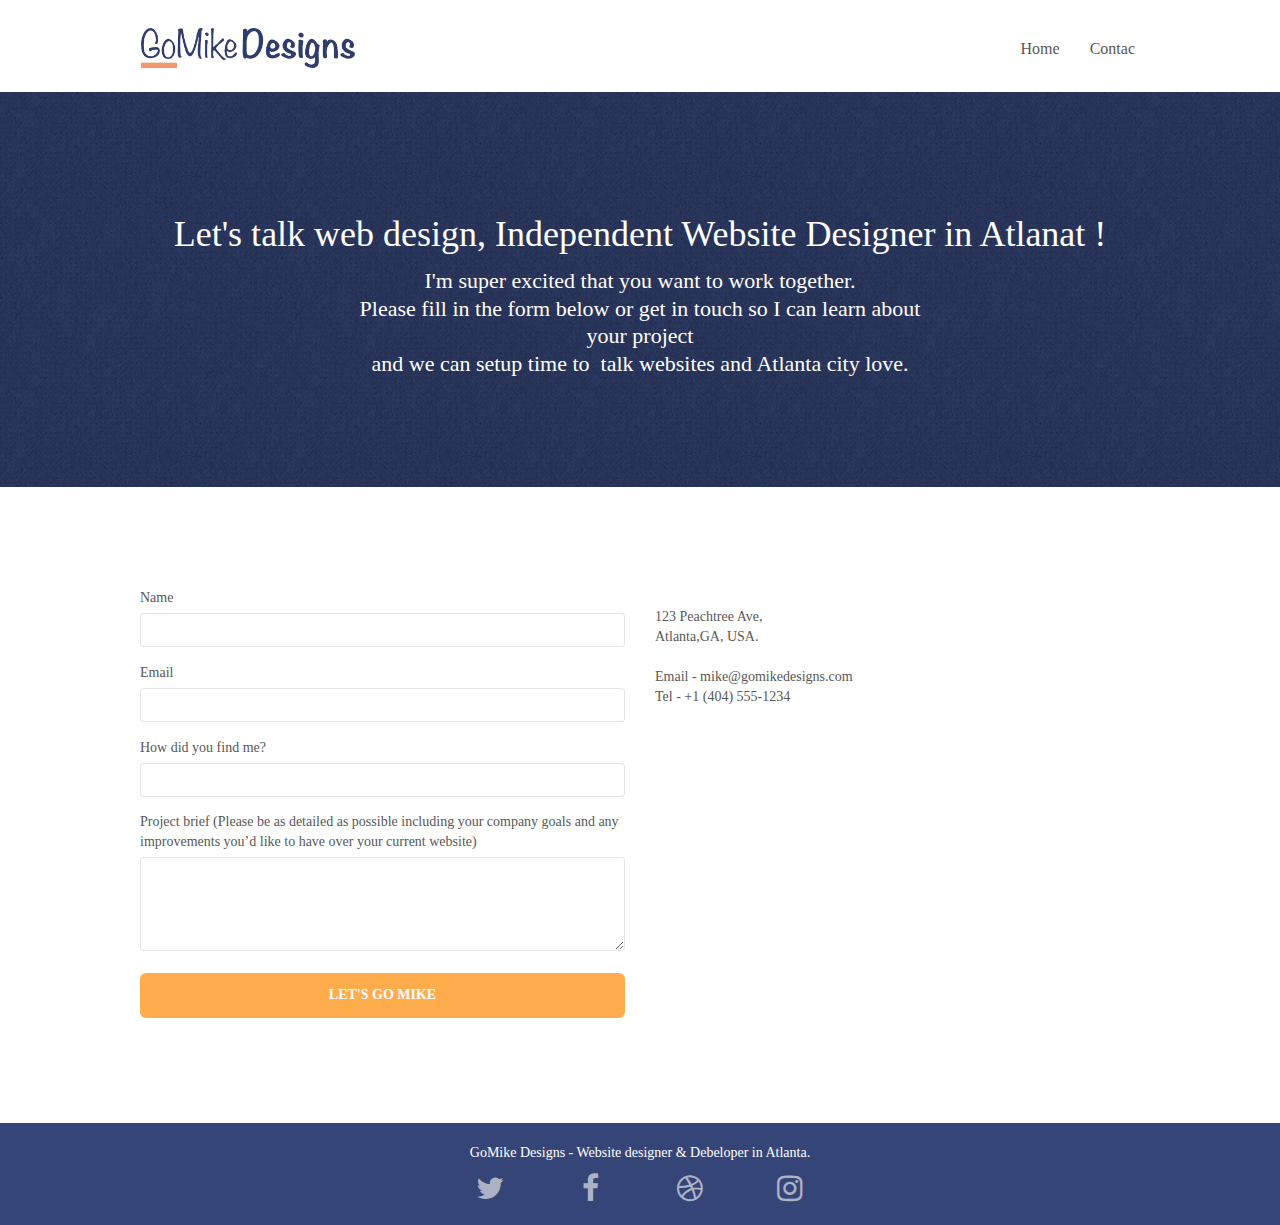
==== contact_webdeveloper_atlanta.html @ 02ac7063 "save to github" ====
<!doctype html>
<html lang="en">

<head>
	<meta charset="utf-8">
	<meta name="keywords" content="atlanta web design , web page design atlanta ,website developers atlanta , atlanta ecommerce web design , atlanta georgia web design services
best webdesigners in atlanta ,website design atlanta , atlanta website design ,
wordpress designers near me,">
	<meta name="description" content="Freelance Atlanta web designer  located 
 in Peachtree Ave. Atlanta, GA.We have helped to  generate leads for local buseinesses in Atlanata.

">
	<meta name="viewport" content="width=device-width, initial-scale=1.0, viewport-fit=cover">
	<link rel="shortcut icon" type="image/png" href="favicon.jpg">

	<link rel="stylesheet" type="text/css" href="./css/bootstrap.min.css">
	<link rel="stylesheet" type="text/css" href="style.css">
	<link rel="stylesheet" type="text/css" href="./css/font-awesome.min.css">
	<link rel="stylesheet" type="text/css" href="./css/et-line.min.css">


	<script defer src="./js/jquery-2.1.0.min.js"></script>
	<script defer src="./js/bootstrap.min.js"></script>
	<script defer src="./js/blocs.min.js"></script>
	<script defer src="./js/jqBootstrapValidation.js"></script>
	<script defer src="./js/formHandler.js"></script>
	<title>Contact GoMikeDesigns - Website Designer and Developer in Atlanta</title>


	<!-- Analytics -->
	<!-- here need to add google anaylytics codes -->

	<!-- Analytics END -->

</head>

<body>
	<!-- Main container -->
	<div class="page-container">

		<!-- bloc-0 -->
		<div class="bloc bgc-white l-bloc " id="bloc-0">
			<div class="container bloc-sm">
				<nav class="navbar row">
					<div class="navbar-header">
						<a class="navbar-brand" href="web_developer_atlanta.html"><img
								src="img\New folder\atlanta-web-design-GoMikeDesign.png" alt="atlanta web design logo"
								height="40" /></a>
						<button id="nav-toggle" type="button" class="ui-navbar-toggle navbar-toggle"
							data-toggle="collapse" data-target=".navbar-1">
							<span class="sr-only">Toggle navigation</span><span class="icon-bar"></span><span
								class="icon-bar"></span><span class="icon-bar"></span>
						</button>
					</div>
					<div class="collapse navbar-collapse navbar-1 special-dropdown-nav">
						<ul class="site-navigation nav navbar-nav">
							<li>
								<a href="web_developer_atlanta.html">Home</a>
							</li>
							<li>
							</li>
							<li>
								<a href="contact_webdeveloper_atlanta.html">Contac</a>
							</li>
						</ul>
					</div>
				</nav>
			</div>
		</div>
		<!-- bloc-0 END -->

		<!-- bloc-6 -->
		<div class="bloc bg-dots-bg bg-repeat bgc-dark-slate-blue d-bloc bloc-bg-texture texture-paper" id="bloc-6">
			<div class="container bloc-lg">
				<div class="row">
					<div class="col-sm-12">
						<h1 class="text-center hero-bloc-text tc-white">
							Let's talk web design, Independent Website Designer in Atlanat !
						</h1>
						<h2 class="text-center mg-lg tc-white tight-width-whitespace">
							I'm super excited that you want to work together.<br>Please fill in the form below or
							get in touch so I can learn about your project <br>and we can setup time to &nbsp;talk
							websites and Atlanta city love.
						</h2>
					</div>
				</div>
			</div>
		</div>
		<!-- bloc-6 END -->

		<!-- bloc-7 -->
		<div class="bloc bgc-white l-bloc" id="bloc-7">
			<div class="container bloc-lg">
				<div class="row">
					<div class="col-sm-6">
						<form id="form_1" novalidate success-msg="Your message has been sent."
							fail-msg="Sorry it seems that our mail server is not responding, Sorry for the inconvenience!">
							<div class="form-group">
								<label>
									Name
								</label>
								<input id="name" class="form-control" required />
							</div>
							<div class="form-group">
								<label>
									Email
								</label>
								<input id="email" class="form-control" type="email" required />
							</div>
							<div class="form-group">
								<label>
									How did you find me?
								</label>
								<input class="form-control" type="email" required id="input_504" />
							</div>
							<div class="form-group">
								<label>
									Project brief (Please be as detailed as possible including your company goals and
									any improvements you&rsquo;d like to have over your current website)<br>
								</label><textarea id="message" class="form-control" rows="4" cols="50"
									required></textarea>
							</div>
							<button class="bloc-button btn btn-lg btn-block cta-hero btn-atomic-tangerine"
								type="submit">
								Let's go Mike
							</button>
						</form>
					</div>
					<div class="col-sm-6">
						<p><br>123 Peachtree Ave, <br>
							Atlanta,GA, USA. <br><br>

							Email - mike@gomikedesigns.com<br>Tel - +1 (404) 555-1234<br>

						</p>
					</div>
				</div>
			</div>
		</div>
		<!-- bloc-7 END -->

		<!-- ScrollToTop Button -->
		<a class="bloc-button btn btn-d scrollToTop" onclick="scrollToTarget('1')"><span
				class="fa fa-chevron-up"></span></a>
		<!-- ScrollToTop Button END-->


		<!-- Footer - bloc-8 -->
		<div class="bloc bgc-dark-slate-blue d-bloc" id="bloc-8">
			<div class="container bloc-sm">
				<div class="row">
					<div class="col-sm-12">
						<p class="text-center white">
							GoMike Designs - Website designer & Debeloper in Atlanta.<br>
						</p>
						<div class="row row-no-gutters social">
							<div class="col-sm-3">
								<div class="text-center">
									<a class="social" href="https://twitter.com/explore"><span
											class="fa fa-twitter icon-md"></span></a>
								</div>
							</div>
							<div class="col-sm-3">
								<div class="text-center">
									<a class="social" href="https://www.facebook.com/"><span
											class="fa fa-facebook icon-md"></span></a>
								</div>
							</div>
							<div class="col-sm-3">
								<div class="text-center">
									<a class="social" href="https://dribbble.com/"><span
											class="fa fa-dribbble icon-md"></span></a>
								</div>
							</div>
							<div class="col-sm-3">
								<div class="text-center">
									<a class="social" href="https://www.instagram.com/"><span
											class="fa fa-instagram icon-md"></span></a>
								</div>
							</div>
						</div>
					</div>
				</div>
			</div>
		</div>
		<!-- Footer - bloc-8 END -->

	</div>
	<!-- Main container END -->


</body>

</html>
---- style.css ----
body {
    margin: 0;
    padding: 0;
    background: #FFF;
    overflow-x: hidden;
    -webkit-font-smoothing: antialiased;
    -moz-osx-font-smoothing: grayscale;
}

a,
button {
    transition: all .3s ease-in-out;
    outline: none !important;
}

a:hover {
    text-decoration: none;
    cursor: pointer;
}

#page-loading-blocs-notifaction {
    position: fixed;
    top: 0;
    bottom: 0;
    width: 100%;
    z-index: 100000;
    background: #FFFFFF url("img/pageload-spinner.gif") no-repeat center center;
}

.bloc {
    width: 100%;
    clear: both;
    background: 50% 50% no-repeat;
    padding: 0 50px;
    -webkit-background-size: cover;
    -moz-background-size: cover;
    -o-background-size: cover;
    background-size: cover;
    position: relative;
}

.bloc .container {
    padding-left: 0;
    padding-right: 0;
}

.bloc-lg {
    padding: 100px 50px;
}

.bloc-md {
    padding: 50px;
}

.bloc-sm {
    padding: 20px 50px;
}

.bg-center,
.bg-l-edge,
.bg-r-edge,
.bg-t-edge,
.bg-b-edge,
.bg-tl-edge,
.bg-bl-edge,
.bg-tr-edge,
.bg-br-edge,
.bg-repeat {
    -webkit-background-size: auto !important;
    -moz-background-size: auto !important;
    -o-background-size: auto !important;
    background-size: auto !important;
}

.bg-repeat {
    background: repeat;
}

.bg-t-edge {
    background: top no-repeat;
}

.bloc-bg-texture::before {
    content: "";
    background-size: 2px 2px;
    position: absolute;
    top: 0;
    bottom: 0;
    left: 0;
    right: 0;
}

.texture-paper::before {
    background: url("img/New folder/texture-paper.png");
    background-size: 280px 280px;
}

.b-parallax {
    background-attachment: fixed;
}

.d-bloc {
    color: rgba(255, 255, 255, .7);
}

.d-bloc button:hover {
    color: rgba(255, 255, 255, .9);
}

.d-bloc .icon-round,
.d-bloc .icon-square,
.d-bloc .icon-rounded,
.d-bloc .icon-semi-rounded-a,
.d-bloc .icon-semi-rounded-b {
    border-color: rgba(255, 255, 255, .9);
}

.d-bloc .divider-h span {
    border-color: rgba(255, 255, 255, .2);
}

.d-bloc .a-btn,
.d-bloc .navbar a,
.d-bloc .navbar-brand,
.d-bloc a .icon-sm,
.d-bloc a .icon-md,
.d-bloc a .icon-lg,
.d-bloc a .icon-xl,
.d-bloc h1 a,
.d-bloc h2 a,
.d-bloc h3 a,
.d-bloc h4 a,
.d-bloc h5 a,
.d-bloc h6 a,
.d-bloc p a {
    color: rgba(255, 255, 255, .6);
}

.d-bloc .a-btn:hover,
.d-bloc .navbar a:hover,
.d-bloc .navbar-brand:hover,
.d-bloc a:hover .icon-sm,
.d-bloc a:hover .icon-md,
.d-bloc a:hover .icon-lg,
.d-bloc a:hover .icon-xl,
.d-bloc h1 a:hover,
.d-bloc h2 a:hover,
.d-bloc h3 a:hover,
.d-bloc h4 a:hover,
.d-bloc h5 a:hover,
.d-bloc h6 a:hover,
.d-bloc p a:hover {
    color: rgba(255, 255, 255, 1);
}

.d-bloc .navbar-toggle .icon-bar {
    background: rgba(255, 255, 255, 1);
}

.d-bloc .btn-wire,
.d-bloc .btn-wire:hover {
    color: rgba(255, 255, 255, 1);
    border-color: rgba(255, 255, 255, 1);
}

.d-bloc .panel {
    color: rgba(0, 0, 0, .5);
}

.d-bloc .panel button:hover {
    color: rgba(0, 0, 0, .7);
}

.d-bloc .panel icon {
    border-color: rgba(0, 0, 0, .7);
}

.d-bloc .panel .divider-h span {
    border-color: rgba(0, 0, 0, .1);
}

.d-bloc .panel .a-btn {
    color: rgba(0, 0, 0, .6);
}

.d-bloc .panel .a-btn:hover {
    color: rgba(0, 0, 0, 1);
}

.d-bloc .panel .btn-wire,
.d-bloc .panel .btn-wire:hover {
    color: rgba(0, 0, 0, .7);
    border-color: rgba(0, 0, 0, .3);
}

.d-bloc .panel,
.l-bloc {
    color: rgba(0, 0, 0, .5);
}

.d-bloc .panel button:hover,
.l-bloc button:hover {
    color: rgba(0, 0, 0, .7);
}

.l-bloc .icon-round,
.l-bloc .icon-square,
.l-bloc .icon-rounded,
.l-bloc .icon-semi-rounded-a,
.l-bloc .icon-semi-rounded-b {
    border-color: rgba(0, 0, 0, .7);
}

.d-bloc .panel .divider-h span,
.l-bloc .divider-h span {
    border-color: rgba(0, 0, 0, .1);
}

.d-bloc .panel .a-btn,
.l-bloc .a-btn,
.l-bloc .navbar a,
.l-bloc .navbar-brand,
.l-bloc a .icon-sm,
.l-bloc a .icon-md,
.l-bloc a .icon-lg,
.l-bloc a .icon-xl,
.l-bloc h1 a,
.l-bloc h2 a,
.l-bloc h3 a,
.l-bloc h4 a,
.l-bloc h5 a,
.l-bloc h6 a,
.l-bloc p a {
    color: rgba(0, 0, 0, .6);
}

.d-bloc .panel .a-btn:hover,
.l-bloc .a-btn:hover,
.l-bloc .navbar a:hover,
.l-bloc .navbar-brand:hover,
.l-bloc a:hover .icon-sm,
.l-bloc a:hover .icon-md,
.l-bloc a:hover .icon-lg,
.l-bloc a:hover .icon-xl,
.l-bloc h1 a:hover,
.l-bloc h2 a:hover,
.l-bloc h3 a:hover,
.l-bloc h4 a:hover,
.l-bloc h5 a:hover,
.l-bloc h6 a:hover,
.l-bloc p a:hover {
    color: rgba(0, 0, 0, 1);
}

.l-bloc .navbar-toggle .icon-bar {
    color: rgba(0, 0, 0, .6);
}

.d-bloc .panel .btn-wire,
.d-bloc .panel .btn-wire:hover,
.l-bloc .btn-wire,
.l-bloc .btn-wire:hover {
    color: rgba(0, 0, 0, .7);
    border-color: rgba(0, 0, 0, .3);
}

.voffset {
    margin-top: 30px;
}

.voffset-lg {
    margin-top: 80px;
}

.row-no-gutters {
    margin-right: 0;
    margin-left: 0;
}

.row.row-no-gutters>[class^="col-"],
.row.row-no-gutters>[class*=" col-"] {
    padding-right: 0;
    padding-left: 0;
}

#bloc-2-services p {
    font-size: 14px;
}

.navbar {
    margin-bottom: 0;
    z-index: 1;
}

.navbar-brand {
    height: auto;
    padding: 3px 15px;
    font-size: 25px;
    font-weight: normal;
    font-weight: 600;
    line-height: 44px;
}

.navbar-brand img {
    max-height: 200px;
    margin: 0 5px 0 0;
    display: inline;
}

.navbar-brand img[src$=svg] {
    min-width: 100px;
}

.nav-center .navbar-brand img {
    margin: 0;
}

.navbar .nav {
    padding-top: 2px;
    margin-right: -16px;
    float: right;
    z-index: 1;
}

.nav>li {
    float: left;
    margin-top: 4px;
    font-size: 16px;
}

.navbar-nav .open .dropdown-menu>li>a {
    text-align: inherit;
}

.nav>li a:hover,
.nav>li a:focus {
    background: transparent;
}

.navbar-toggle {
    margin: 10px 10px 0 0;
    border: 0px;
}

.navbar-toggle:hover {
    background: transparent !important;
}

.navbar-toggle .icon-bar {
    background-color: rgba(0, 0, 0, .5);
    width: 26px;
}

.nav-invert .navbar .nav {
    float: left;
}

.nav-invert .navbar-header,
.nav-invert .navbar-brand {
    float: right;
    position: relative;
    z-index: 2;
}

@media (min-width: 768px) {
    .site-navigation {
        position: absolute;
        top: 50%;
        right: 20px;
        transform: translate(0, -50%);
        -webkit-transform: translateY(-50%);
    }

    .nav>li .dropdown-menu a,
    .nav>li .dropdown-menu a:hover {
        color: #484848;
    }

    .nav-invert .site-navigation {
        left: 0;
        right: 0;
    }

    .nav-center {
        text-align: center;
    }

    .nav-center .navbar-header {
        width: 100%;
    }

    .nav-center .navbar-header,
    .nav-center .navbar-brand,
    .nav-center .nav>li {
        float: none;
        display: inline-block;
    }

    .nav-center .site-navigation {
        position: relative;
        width: 100%;
        right: 0;
        margin-right: 0px;
        margin-top: 20px;
    }

    .nav-center.mini-nav .navbar-toggle {
        float: none;
        margin: 10px auto 0;
    }
}

.nav>li>.dropdown a {
    background: none !important;
    display: block;
    padding: 14px 15px;
}

nav .caret {
    margin: 0 5px;
}

.dropdown-menu .dropdown-menu {
    top: -8px;
    left: 100%;
}

.dropdown-menu .dropmenu-flow-right {
    top: 100%;
    left: 0;
    margin-left: -1px;
    border-top-left-radius: 0;
    border-top-right-radius: 0;
}

.dropdown-menu .dropdown span {
    border: 4px solid black;
    border-top-color: transparent;
    border-right-color: transparent;
    border-bottom-color: transparent;
    margin: 6px -5px 0 0 !important;
    float: right;
}

.mg-md {
    margin-top: 10px;
    margin-bottom: 20px;
}

.mg-lg {
    margin-top: 10px;
    margin-bottom: 40px;
}

.btn {
    margin: 0 5px 5px 0;
}

.btn.pull-right {
    margin: 0 0 5px 5px;
}

.btn-d,
.btn-d:hover,
.btn-d:focus {
    color: #FFF;
    background: rgba(0, 0, 0, .3);
}

button {
    outline: none !important;
}

.btn-rd {
    border-radius: 40px;
}

.btn-clean {
    border: 1px solid rgba(0, 0, 0, .08);
    border-bottom-color: rgba(0, 0, 0, .1);
    text-shadow: 0 1px 0 rgba(0, 0, 1, .1);
    box-shadow: 0 1px 3px rgba(0, 0, 1, .25), inset 0 1px 0 0 rgba(255, 255, 255, .15);
}

.icon-md {
    font-size: 30px !important;
}

.icon-lg {
    font-size: 60px !important;
}

.sm-shadow {
    text-shadow: 0 1px 2px rgba(0, 0, 0, .3);
}

.panel-sq,
.panel-sq .panel-heading,
.panel-sq .panel-footer {
    border-radius: 0;
}

.panel-rd {
    border-radius: 30px;
}

.panel-rd .panel-heading {
    border-radius: 29px 29px 0 0;
}

.panel-rd .panel-footer {
    border-radius: 0 0 29px 29px;
}

.form-control {
    border-color: rgba(0, 0, 0, .1);
    box-shadow: none;
}

.scrollToTop {
    width: 40px;
    height: 40px;
    position: fixed;
    bottom: 20px;
    right: 20px;
    opacity: 0;
    z-index: 500;
    transition: all .3s ease-in-out;
}

.scrollToTop span {
    margin-top: 6px;
}

.showScrollTop {
    font-size: 14px;
    opacity: 1;
}

a[data-lightbox] {
    position: relative;
    display: block;
    text-align: center;
}

a[data-lightbox]:hover::before {
    content: "+";
    font-family: "HelveticaNeue-Light", "Helvetica Neue Light", "Helvetica Neue", Helvetica, Arial;
    font-size: 32px;
    width: 50px;
    height: 50px;
    margin-left: -25px;
    border-radius: 50%;
    background: rgba(0, 0, 0, .6);
    color: #FFF;
    font-weight: 100;
    z-index: 1;
    position: absolute;
    top: 50%;
    transform: translateY(-50%);
    -webkit-transform: translateY(-50%);
}

a[data-lightbox]:hover img {
    opacity: 0.6;
    -webkit-animation-fill-mode: none;
    animation-fill-mode: none;
}

#lightbox-modal {
    display: flex;
    align-items: center;
}

#lightbox-modal .modal-dialog {
    width: 90%;
    max-width: 900px;
    margin: 0 auto 0;
}

#lightbox-modal .modal-dialog img {
    max-height: 90vh;
    margin: 0 auto;
}

.lightbox-caption {
    padding: 20px;
    color: #FFF;
    background: rgba(0, 0, 0, .5);
    position: absolute;
    left: 15px;
    right: 15px;
    bottom: 5px;
}

.close-lightbox {
    color: #FFF;
    font-size: 30px;
    position: absolute;
    top: 20px;
    right: 20px;
    z-index: 20;
    background: rgba(0, 0, 0, .5);
    border: none;
    line-height: 30px;
    padding: 0 9px 5px;
    opacity: 0.3;
}

.close-lightbox:hover,
.next-lightbox:hover,
.prev-lightbox:hover {
    opacity: 1.0;
    color: #FFF;
}

.next-lightbox,
.prev-lightbox {
    font-size: 20px;
    color: rgba(255, 255, 255, .9);
    background: rgba(0, 0, 0, .5);
    transition: all .2s ease-in-out;
    position: absolute;
    top: 45%;
    z-index: 1;
    opacity: 0.4;
}

.next-lightbox {
    padding: 6px 8px 1px 13px;
    right: 25px;
}

.prev-lightbox {
    padding: 6px 13px 1px 10px;
    left: 25px;
}

.snapshot-lb .modal-body {
    padding-bottom: 45px;
}

.snapshot-lb .lightbox-caption {
    padding: 0;
    color: rgba(0, 0, 0, .5);
    background: none;
}

h1,
h2,
h3,
h4,
h5,
h6,
p,
label,
.btn,
a {
    font-family: " Roboto Slab", "prata";
    font-weight: 400;
    color: #575757 !important;
}

.container {
    max-width: 1000px;
}

.hero-bloc-text {
    font-size: 36px;
}

.hero-bloc-text-sub {
    font-size: 36px;
}

.statement-bloc-text {
    line-height: 26px;
    font-style: italic;
    font-size: 20px;
    text-align: center;
    font-weight: lighter;
    max-width: 520px;
    margin: auto auto auto auto;
}

p {
    font-size: 1.0em;
}

.tight-width-whitespace {
    max-width: 600px;
    margin: 10px auto;
}

.h1 {
    font-size: 36px;
    font-family: " Roboto Slab", "prata", "Open Sans";
}

.cta-hero {
    margin-top: 22px;
    color: #FFFFFF !important;
    text-transform: uppercase;
    padding: 12px 28px 12px 28px;
    font-size: 1.0em;
    font-weight: 700;
}

.social {
    max-width: 400px;
    margin: auto auto auto auto;
}

h2 {
    font-size: 22px;
    line-height: 1.4em;
}

h3 {
    font-size: 15px;
    /* text-transform: uppercase; */
    font-weight: 700;
    color: #333333 !important;
}

.med-width-whitespace {
    max-width: 800px;
    margin: auto auto auto auto;
    box-shadow: 0px 0px 0px #000000;
}

h1 {
    color: #333333 !important;
}

h4 {
    color: #333333 !important;
}

.icons {
    margin-bottom: 14px;
    margin-top: 24px;
}

.white {
    color: #FFFFFF !important;
}

.portfolio-thumb {
    margin-bottom: 24px;
}

.portfolio-row {
    margin-bottom: 44px;
    margin-top: 50px;
}

.avatar {
    box-shadow: 0px 4px 9px rgba(0, 0, 0, 0.3);
}

.black-background {
    background-color: rgba(35, 31, 32, 0.7);
    padding: 40px 40px 40px 40px;
}

.bold-link {
    font-weight: 900;
    text-decoration: underline !important;
}

.service-header {
    font-size: 15px;
    font-weight: 700;
    /* text-transform: uppercase; */
}

.bgc-white {
    background-color: #FFFFFF;
}

.bgc-dark-slate-blue {
    background-color: #364577;
}

.bgc-atomic-tangerine {
    background-color: #F3976C;
}

.tc-white {
    color: #FFFFFF !important;
    line-height: 1.25em;
    /* I add , visibilty*/
}

.btn-atomic-tangerine {
    background: rgb(255, 172, 77);
    color: #FFFFFF !important;
}

.btn-atomic-tangerine:hover {
    background: #FF794D !important;
    color: #FFFFFF !important;
}

.ltc-white {
    color: #FFFFFF !important;
}

.ltc-white:hover {
    color: #cccccc !important;
}

.ltc-atomic-tangerine {
    color: #F3976C !important;
}

.ltc-atomic-tangerine:hover {
    color: #c27956 !important;
}

.icon-dark-slate-blue {
    color: #364577 !important;
    border-color: #364577 !important;
}

.bg-dots-bg {
    background-image: url("img/dots-bg.png");
}

.bg-lines-h2-bg {
    background-image: url("img/lines-h2-bg.png");
}

.bg-atlanta-20made-20sign {
    background-image: url("img/New folder/atlanta webdesginer for local buseiness.jpg");
}

.bg-atlanta-20made-20sign-20orange {
    background-image: url("img/New folder/atlanta-based-web-designer.jpg");
}

@media (max-width: 1024px) {
    .bloc {
        padding-left: 20px;
        padding-right: 20px;
    }

    .bloc.full-width-bloc,
    .bloc-tile-2.full-width-bloc .container,
    .bloc-tile-3.full-width-bloc .container,
    .bloc-tile-4.full-width-bloc .container {
        padding-left: 0;
        padding-right: 0;
    }
}

@media (max-width: 992px) and (min-width: 768px) {
    .navbar .nav {
        max-width: 80%
    }

    .nav-center.navbar .nav {
        max-width: 100%
    }
}

@media only screen and (min-device-width: 768px) and (max-device-width: 1024px) and (orientation: landscape) {
    .b-parallax {
        background-attachment: scroll;
    }
}

@media only screen and (min-device-width: 1024px) and (max-device-width: 1366px) and (-webkit-min-device-pixel-ratio: 1.5) {
    .b-parallax {
        background-attachment: scroll;
    }
}

@media (max-width: 991px) {
    .container {
        width: 100%;
    }

    .b-parallax {
        background-attachment: scroll;
    }

    .page-container,
    #hero-bloc {
        overflow-x: hidden;
        position: relative;
    }

    .bloc {
        padding-left: constant(safe-area-inset-left);
        padding-right: constant(safe-area-inset-right);
    }

    .bloc-group,
    .bloc-group .bloc {
        display: block;
        width: 100%;
    }

    .bloc-fill-screen .fill-bloc-top-edge,
    .bloc-fill-screen .fill-bloc-bottom-edge {
        padding: 0 20px;
        padding-left: constant(safe-area-inset-left);
        padding-right: constant(safe-area-inset-right);
    }
}

@media (max-width: 767px) {
    .page-container {
        overflow-x: hidden;
        position: relative;
    }

    h1,
    h2,
    h3,
    h4,
    h5,
    h6,
    p,
    #disqus_thread {
        padding-left: 10px !important;
        padding-right: 10px !important;
    }

    .b-parallax {
        background-attachment: scroll;
    }

    .navbar .nav {
        padding-top: 0;
        border-top: 1px solid rgba(0, 0, 0, .2);
        float: none !important;
    }

    .navbar.row {
        margin-left: 0;
        margin-right: 0;
    }

    .site-navigation {
        position: inherit;
        transform: none;
        -webkit-transform: none;
        -ms-transform: none;
    }

    .nav>li {
        margin-top: 0;
        border-bottom: 1px solid rgba(0, 0, 0, .1);
        background: rgba(0, 0, 0, .05);
        text-align: left;
        padding-left: 15px;
        width: 100%;
    }

    .nav>li:hover {
        background: rgba(0, 0, 0, .08);
    }

    .dropdown .dropdown a .caret {
        float: none;
        margin: 5px 0 0 10px !important;
        border: 4px solid black;
        border-bottom-color: transparent;
        border-right-color: transparent;
        border-left-color: transparent;
    }

    #hero-bloc .navbar .nav {
        background: rgba(0, 0, 0, .8);
    }

    #hero-bloc .navbar .nav a {
        color: rgba(255, 255, 255, .6);
    }

    .hero {
        padding: 50px 0;
    }

    .hero-nav {
        left: -1px;
        right: -1px;
    }

    .navbar-collapse {
        padding: 0;
        overflow-x: hidden;
        -webkit-box-shadow: none;
        box-shadow: none;
    }

    .navbar-brand img {
        max-height: 40px;
        width: auto;
    }

    .nav-invert .navbar-header {
        float: none;
        width: 100%;
    }

    .nav-invert .navbar-toggle {
        float: left;
        margin-left: 10px;
    }

    .bloc {
        padding-left: 0;
        padding-right: 0;
    }

    .bloc-xxl,
    .bloc-xl,
    .bloc-lg {
        padding: 40px 0;
    }

    .bloc-sm,
    .bloc-md {
        padding-left: 0;
        padding-right: 0;
    }

    .bloc-tile-2 .container,
    .bloc-tile-3 .container,
    .bloc-tile-4 .container,
    .bloc-fill-screen .fill-bloc-top-edge,
    .bloc-fill-screen .fill-bloc-bottom-edge {
        padding-left: 0;
        padding-right: 0;
    }

    .a-block {
        padding: 0 10px;
    }

    .btn-dwn {
        display: none;
    }

    .voffset {
        margin-top: 5px;
    }

    .voffset-md {
        margin-top: 20px;
    }

    .voffset-lg {
        margin-top: 30px;
    }

    form {
        padding: 5px;
    }

    .close-lightbox {
        display: inline-block;
    }

    .blocsapp-device-iphone5 {
        background-size: 216px 425px;
        padding-top: 60px;
        width: 216px;
        height: 425px;
    }

    .blocsapp-device-iphone5 img {
        width: 180px;
        height: 320px;
    }
}

@media (max-width: 400px) {
    .bloc {
        padding-left: 0;
        padding-right: 0;
    }
}

@media (max-width: 767px) {
    .bloc-mob-center-text {
        text-align: center;
    }
}
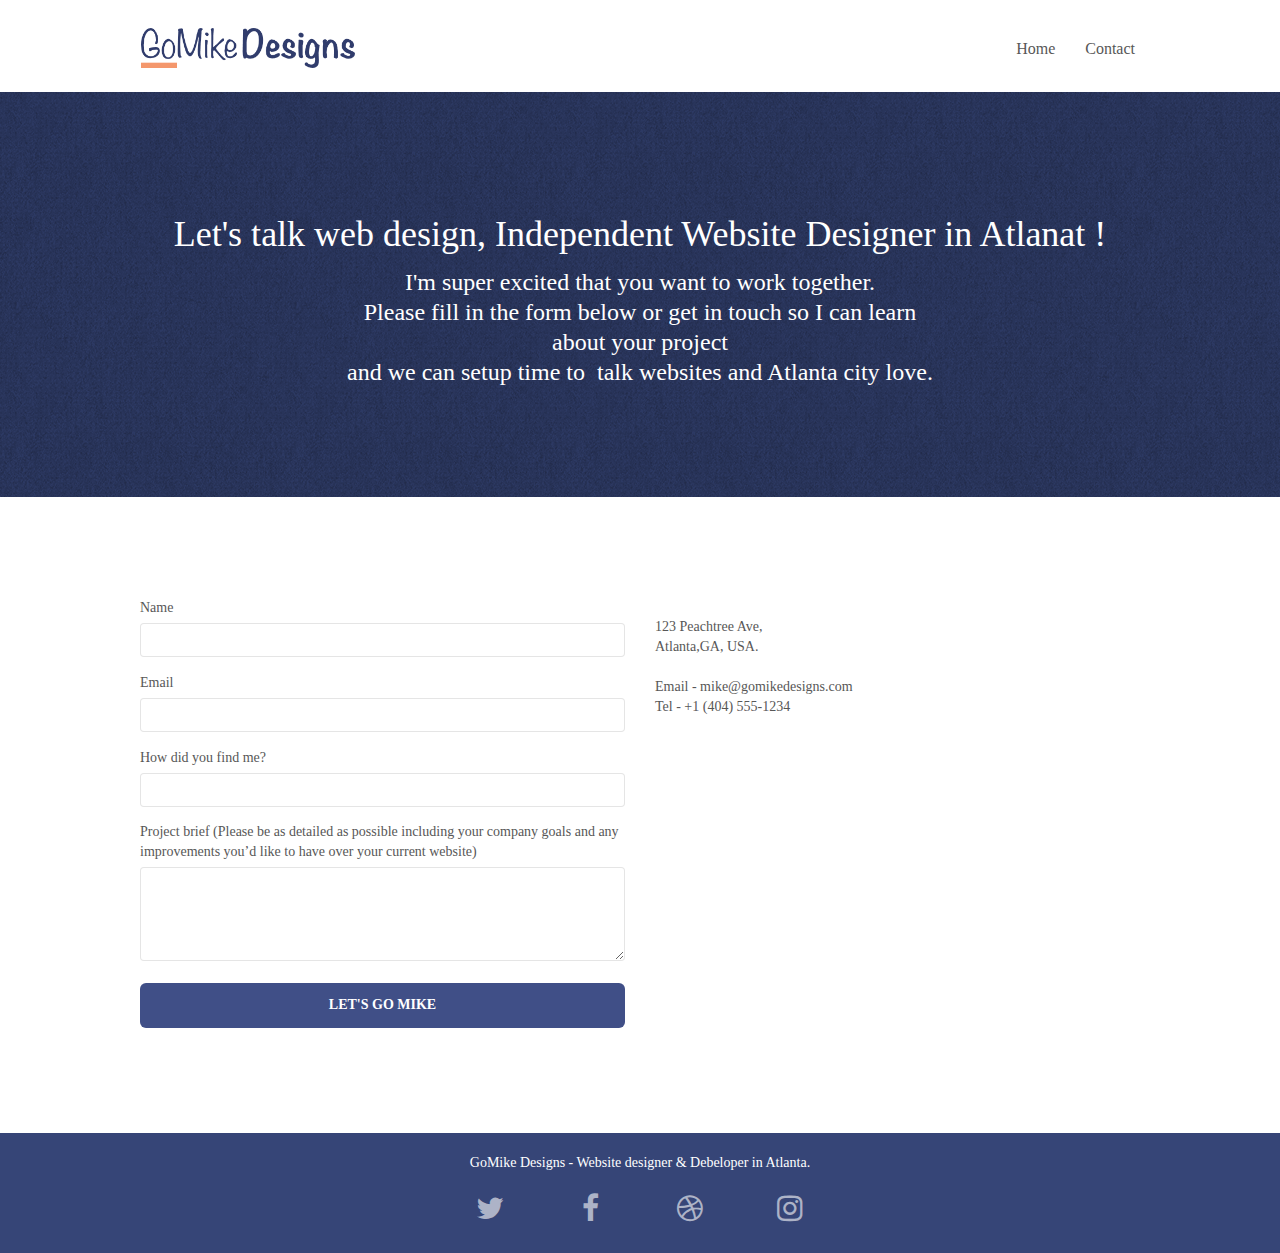
==== commit 6ca477cf: "after revision 01" ====
--- a/contact_webdeveloper_atlanta.html
+++ b/contact_webdeveloper_atlanta.html
@@ -43,7 +43,7 @@
 			<div class="container bloc-sm">
 				<nav class="navbar row">
 					<div class="navbar-header">
-						<a class="navbar-brand" href="web_developer_atlanta.html"><img
+						<a class="navbar-brand" href="index.html"><img
 								src="img\New folder\atlanta-web-design-GoMikeDesign.png" alt="atlanta web design logo"
 								height="40" /></a>
 						<button id="nav-toggle" type="button" class="ui-navbar-toggle navbar-toggle"
@@ -55,12 +55,12 @@
 					<div class="collapse navbar-collapse navbar-1 special-dropdown-nav">
 						<ul class="site-navigation nav navbar-nav">
 							<li>
-								<a href="web_developer_atlanta.html">Home</a>
+								<a href="index.html">Home</a>
 							</li>
 							<li>
 							</li>
 							<li>
-								<a href="contact_webdeveloper_atlanta.html">Contac</a>
+								<a href="contact_webdeveloper_atlanta.html">Contact</a>
 							</li>
 						</ul>
 					</div>
--- a/style.css
+++ b/style.css
@@ -1,21 +1,21 @@
 body {
     margin: 0;
     padding: 0;
-    background: #FFF;
+    background: #fff;
     overflow-x: hidden;
     -webkit-font-smoothing: antialiased;
-    -moz-osx-font-smoothing: grayscale;
+    -moz-osx-font-smoothing: grayscale
 }
 
 a,
 button {
     transition: all .3s ease-in-out;
-    outline: none !important;
+    outline: 0 !important
 }
 
 a:hover {
     text-decoration: none;
-    cursor: pointer;
+    cursor: pointer
 }
 
 #page-loading-blocs-notifaction {
@@ -24,7 +24,7 @@
     bottom: 0;
     width: 100%;
     z-index: 100000;
-    background: #FFFFFF url("img/pageload-spinner.gif") no-repeat center center;
+    background: #fff url(img/pageload-spinner.gif) no-repeat center center
 }
 
 .bloc {
@@ -36,48 +36,48 @@
     -moz-background-size: cover;
     -o-background-size: cover;
     background-size: cover;
-    position: relative;
+    position: relative
 }
 
 .bloc .container {
     padding-left: 0;
-    padding-right: 0;
+    padding-right: 0
 }
 
 .bloc-lg {
-    padding: 100px 50px;
+    padding: 100px 50px
 }
 
 .bloc-md {
-    padding: 50px;
+    padding: 50px
 }
 
 .bloc-sm {
-    padding: 20px 50px;
-}
-
+    padding: 20px 50px
+}
+
+.bg-b-edge,
+.bg-bl-edge,
+.bg-br-edge,
 .bg-center,
 .bg-l-edge,
 .bg-r-edge,
+.bg-repeat,
 .bg-t-edge,
-.bg-b-edge,
 .bg-tl-edge,
-.bg-bl-edge,
-.bg-tr-edge,
-.bg-br-edge,
-.bg-repeat {
+.bg-tr-edge {
     -webkit-background-size: auto !important;
     -moz-background-size: auto !important;
     -o-background-size: auto !important;
-    background-size: auto !important;
+    background-size: auto !important
 }
 
 .bg-repeat {
-    background: repeat;
+    background: repeat
 }
 
 .bg-t-edge {
-    background: top no-repeat;
+    background: top no-repeat
 }
 
 .bloc-bg-texture::before {
@@ -87,44 +87,44 @@
     top: 0;
     bottom: 0;
     left: 0;
-    right: 0;
+    right: 0
 }
 
 .texture-paper::before {
     background: url("img/New folder/texture-paper.png");
-    background-size: 280px 280px;
+    background-size: 280px 280px
 }
 
 .b-parallax {
-    background-attachment: fixed;
+    background-attachment: fixed
 }
 
 .d-bloc {
-    color: rgba(255, 255, 255, .7);
+    color: rgba(255, 255, 255, .7)
 }
 
 .d-bloc button:hover {
-    color: rgba(255, 255, 255, .9);
+    color: rgba(255, 255, 255, .9)
 }
 
 .d-bloc .icon-round,
-.d-bloc .icon-square,
 .d-bloc .icon-rounded,
 .d-bloc .icon-semi-rounded-a,
-.d-bloc .icon-semi-rounded-b {
-    border-color: rgba(255, 255, 255, .9);
+.d-bloc .icon-semi-rounded-b,
+.d-bloc .icon-square {
+    border-color: rgba(255, 255, 255, .9)
 }
 
 .d-bloc .divider-h span {
-    border-color: rgba(255, 255, 255, .2);
+    border-color: rgba(255, 255, 255, .2)
 }
 
 .d-bloc .a-btn,
 .d-bloc .navbar a,
 .d-bloc .navbar-brand,
+.d-bloc a .icon-lg,
+.d-bloc a .icon-md,
 .d-bloc a .icon-sm,
-.d-bloc a .icon-md,
-.d-bloc a .icon-lg,
 .d-bloc a .icon-xl,
 .d-bloc h1 a,
 .d-bloc h2 a,
@@ -133,15 +133,15 @@
 .d-bloc h5 a,
 .d-bloc h6 a,
 .d-bloc p a {
-    color: rgba(255, 255, 255, .6);
+    color: rgba(255, 255, 255, .6)
 }
 
 .d-bloc .a-btn:hover,
 .d-bloc .navbar a:hover,
 .d-bloc .navbar-brand:hover,
+.d-bloc a:hover .icon-lg,
+.d-bloc a:hover .icon-md,
 .d-bloc a:hover .icon-sm,
-.d-bloc a:hover .icon-md,
-.d-bloc a:hover .icon-lg,
 .d-bloc a:hover .icon-xl,
 .d-bloc h1 a:hover,
 .d-bloc h2 a:hover,
@@ -150,79 +150,79 @@
 .d-bloc h5 a:hover,
 .d-bloc h6 a:hover,
 .d-bloc p a:hover {
-    color: rgba(255, 255, 255, 1);
+    color: #fff
 }
 
 .d-bloc .navbar-toggle .icon-bar {
-    background: rgba(255, 255, 255, 1);
+    background: #fff
 }
 
 .d-bloc .btn-wire,
 .d-bloc .btn-wire:hover {
-    color: rgba(255, 255, 255, 1);
-    border-color: rgba(255, 255, 255, 1);
+    color: #fff;
+    border-color: #fff
 }
 
 .d-bloc .panel {
-    color: rgba(0, 0, 0, .5);
+    color: rgba(0, 0, 0, .5)
 }
 
 .d-bloc .panel button:hover {
-    color: rgba(0, 0, 0, .7);
+    color: rgba(0, 0, 0, .7)
 }
 
 .d-bloc .panel icon {
-    border-color: rgba(0, 0, 0, .7);
+    border-color: rgba(0, 0, 0, .7)
 }
 
 .d-bloc .panel .divider-h span {
-    border-color: rgba(0, 0, 0, .1);
+    border-color: rgba(0, 0, 0, .1)
 }
 
 .d-bloc .panel .a-btn {
-    color: rgba(0, 0, 0, .6);
+    color: rgba(0, 0, 0, .6)
 }
 
 .d-bloc .panel .a-btn:hover {
-    color: rgba(0, 0, 0, 1);
+    color: #000
 }
 
 .d-bloc .panel .btn-wire,
 .d-bloc .panel .btn-wire:hover {
     color: rgba(0, 0, 0, .7);
-    border-color: rgba(0, 0, 0, .3);
+    border-color: rgba(0, 0, 0, .3)
 }
 
 .d-bloc .panel,
 .l-bloc {
-    color: rgba(0, 0, 0, .5);
+    color: rgba(0, 0, 0, .5)
 }
 
 .d-bloc .panel button:hover,
 .l-bloc button:hover {
-    color: rgba(0, 0, 0, .7);
+    color: rgba(0, 0, 0, .7)
 }
 
 .l-bloc .icon-round,
-.l-bloc .icon-square,
 .l-bloc .icon-rounded,
 .l-bloc .icon-semi-rounded-a,
-.l-bloc .icon-semi-rounded-b {
-    border-color: rgba(0, 0, 0, .7);
+.l-bloc .icon-semi-rounded-b,
+.l-bloc .icon-square {
+    border-color: rgba(0, 0, 0, .7)
 }
 
 .d-bloc .panel .divider-h span,
 .l-bloc .divider-h span {
-    border-color: rgba(0, 0, 0, .1);
+    border-color: rgba(0, 0, 0, .1)
 }
 
 .d-bloc .panel .a-btn,
 .l-bloc .a-btn,
 .l-bloc .navbar a,
 .l-bloc .navbar-brand,
+.l-bloc a .icon-lg,
+.l-bloc a .icon-md,
 .l-bloc a .icon-sm,
-.l-bloc a .icon-md,
-.l-bloc a .icon-lg,
 .l-bloc a .icon-xl,
 .l-bloc h1 a,
 .l-bloc h2 a,
@@ -231,16 +231,16 @@
 .l-bloc h5 a,
 .l-bloc h6 a,
 .l-bloc p a {
-    color: rgba(0, 0, 0, .6);
+    color: rgba(0, 0, 0, .6)
 }
 
 .d-bloc .panel .a-btn:hover,
 .l-bloc .a-btn:hover,
 .l-bloc .navbar a:hover,
 .l-bloc .navbar-brand:hover,
+.l-bloc a:hover .icon-lg,
+.l-bloc a:hover .icon-md,
 .l-bloc a:hover .icon-sm,
-.l-bloc a:hover .icon-md,
-.l-bloc a:hover .icon-lg,
 .l-bloc a:hover .icon-xl,
 .l-bloc h1 a:hover,
 .l-bloc h2 a:hover,
@@ -249,11 +249,11 @@
 .l-bloc h5 a:hover,
 .l-bloc h6 a:hover,
 .l-bloc p a:hover {
-    color: rgba(0, 0, 0, 1);
+    color: #000
 }
 
 .l-bloc .navbar-toggle .icon-bar {
-    color: rgba(0, 0, 0, .6);
+    color: rgba(0, 0, 0, .6)
 }
 
 .d-bloc .panel .btn-wire,
@@ -261,168 +261,168 @@
 .l-bloc .btn-wire,
 .l-bloc .btn-wire:hover {
     color: rgba(0, 0, 0, .7);
-    border-color: rgba(0, 0, 0, .3);
+    border-color: rgba(0, 0, 0, .3)
 }
 
 .voffset {
-    margin-top: 30px;
+    margin-top: 30px
 }
 
 .voffset-lg {
-    margin-top: 80px;
+    margin-top: 80px
 }
 
 .row-no-gutters {
     margin-right: 0;
-    margin-left: 0;
-}
-
-.row.row-no-gutters>[class^="col-"],
-.row.row-no-gutters>[class*=" col-"] {
+    margin-left: 0
+}
+
+.row.row-no-gutters>[class*=" col-"],
+.row.row-no-gutters>[class^=col-] {
     padding-right: 0;
-    padding-left: 0;
+    padding-left: 0
 }
 
 #bloc-2-services p {
-    font-size: 14px;
+    font-size: 14px
 }
 
 .navbar {
     margin-bottom: 0;
-    z-index: 1;
+    z-index: 1
 }
 
 .navbar-brand {
     height: auto;
     padding: 3px 15px;
     font-size: 25px;
-    font-weight: normal;
+    font-weight: 400;
     font-weight: 600;
-    line-height: 44px;
+    line-height: 44px
 }
 
 .navbar-brand img {
     max-height: 200px;
     margin: 0 5px 0 0;
-    display: inline;
+    display: inline
 }
 
 .navbar-brand img[src$=svg] {
-    min-width: 100px;
+    min-width: 100px
 }
 
 .nav-center .navbar-brand img {
-    margin: 0;
+    margin: 0
 }
 
 .navbar .nav {
     padding-top: 2px;
     margin-right: -16px;
     float: right;
-    z-index: 1;
+    z-index: 1
 }
 
 .nav>li {
     float: left;
     margin-top: 4px;
-    font-size: 16px;
+    font-size: 16px
 }
 
 .navbar-nav .open .dropdown-menu>li>a {
-    text-align: inherit;
-}
-
-.nav>li a:hover,
-.nav>li a:focus {
-    background: transparent;
+    text-align: inherit
+}
+
+.nav>li a:focus,
+.nav>li a:hover {
+    background: 0 0
 }
 
 .navbar-toggle {
     margin: 10px 10px 0 0;
-    border: 0px;
+    border: 0
 }
 
 .navbar-toggle:hover {
-    background: transparent !important;
+    background: 0 0 !important
 }
 
 .navbar-toggle .icon-bar {
     background-color: rgba(0, 0, 0, .5);
-    width: 26px;
+    width: 26px
 }
 
 .nav-invert .navbar .nav {
-    float: left;
-}
-
-.nav-invert .navbar-header,
-.nav-invert .navbar-brand {
+    float: left
+}
+
+.nav-invert .navbar-brand,
+.nav-invert .navbar-header {
     float: right;
     position: relative;
-    z-index: 2;
-}
-
-@media (min-width: 768px) {
+    z-index: 2
+}
+
+@media (min-width:768px) {
     .site-navigation {
         position: absolute;
         top: 50%;
         right: 20px;
         transform: translate(0, -50%);
-        -webkit-transform: translateY(-50%);
+        -webkit-transform: translateY(-50%)
     }
 
     .nav>li .dropdown-menu a,
     .nav>li .dropdown-menu a:hover {
-        color: #484848;
+        color: #484848
     }
 
     .nav-invert .site-navigation {
         left: 0;
-        right: 0;
+        right: 0
     }
 
     .nav-center {
-        text-align: center;
+        text-align: center
     }
 
     .nav-center .navbar-header {
-        width: 100%;
-    }
-
-    .nav-center .navbar-header,
+        width: 100%
+    }
+
+    .nav-center .nav>li,
     .nav-center .navbar-brand,
-    .nav-center .nav>li {
+    .nav-center .navbar-header {
         float: none;
-        display: inline-block;
+        display: inline-block
     }
 
     .nav-center .site-navigation {
         position: relative;
         width: 100%;
         right: 0;
-        margin-right: 0px;
-        margin-top: 20px;
+        margin-right: 0;
+        margin-top: 20px
     }
 
     .nav-center.mini-nav .navbar-toggle {
         float: none;
-        margin: 10px auto 0;
+        margin: 10px auto 0
     }
 }
 
 .nav>li>.dropdown a {
-    background: none !important;
+    background: 0 0 !important;
     display: block;
-    padding: 14px 15px;
+    padding: 14px 15px
 }
 
 nav .caret {
-    margin: 0 5px;
+    margin: 0 5px
 }
 
 .dropdown-menu .dropdown-menu {
     top: -8px;
-    left: 100%;
+    left: 100%
 }
 
 .dropdown-menu .dropmenu-flow-right {
@@ -430,91 +430,92 @@
     left: 0;
     margin-left: -1px;
     border-top-left-radius: 0;
-    border-top-right-radius: 0;
+    border-top-right-radius: 0
 }
 
 .dropdown-menu .dropdown span {
-    border: 4px solid black;
+    border: 4px solid #000;
     border-top-color: transparent;
     border-right-color: transparent;
     border-bottom-color: transparent;
     margin: 6px -5px 0 0 !important;
-    float: right;
+    float: right
 }
 
 .mg-md {
     margin-top: 10px;
-    margin-bottom: 20px;
+    margin-bottom: 20px
 }
 
 .mg-lg {
     margin-top: 10px;
-    margin-bottom: 40px;
+    margin-bottom: 40px
 }
 
 .btn {
-    margin: 0 5px 5px 0;
+    margin: 0 5px 5px 0
 }
 
 .btn.pull-right {
-    margin: 0 0 5px 5px;
+    margin: 0 0 5px 5px
 }
 
 .btn-d,
-.btn-d:hover,
-.btn-d:focus {
-    color: #FFF;
-    background: rgba(0, 0, 0, .3);
+.btn-d:focus,
+.btn-d:hover {
+    color: #fff;
+    background: rgba(0, 0, 0, .3)
 }
 
 button {
-    outline: none !important;
+    outline: 0 !important
 }
 
 .btn-rd {
-    border-radius: 40px;
+    border-radius: 40px
 }
 
 .btn-clean {
     border: 1px solid rgba(0, 0, 0, .08);
     border-bottom-color: rgba(0, 0, 0, .1);
     text-shadow: 0 1px 0 rgba(0, 0, 1, .1);
-    box-shadow: 0 1px 3px rgba(0, 0, 1, .25), inset 0 1px 0 0 rgba(255, 255, 255, .15);
+    box-shadow: 0 1px 3px rgba(0, 0, 1, .25), inset 0 1px 0 0 rgba(255, 255, 255, .15)
 }
 
 .icon-md {
     font-size: 30px !important;
+    padding: 10px
 }
 
 .icon-lg {
-    font-size: 60px !important;
+    font-size: 60px !important
 }
 
 .sm-shadow {
-    text-shadow: 0 1px 2px rgba(0, 0, 0, .3);
+    text-shadow: 0 1px 2px rgba(0, 0, 0, .3)
 }
 
 .panel-sq,
-.panel-sq .panel-heading,
-.panel-sq .panel-footer {
-    border-radius: 0;
+.panel-sq .panel-footer,
+.panel-sq .panel-heading {
+    border-radius: 0
 }
 
 .panel-rd {
-    border-radius: 30px;
+    border-radius: 30px
 }
 
 .panel-rd .panel-heading {
-    border-radius: 29px 29px 0 0;
+    border-radius: 29px 29px 0 0
 }
 
 .panel-rd .panel-footer {
-    border-radius: 0 0 29px 29px;
+    border-radius: 0 0 29px 29px
 }
 
 .form-control {
     border-color: rgba(0, 0, 0, .1);
-    box-shadow: none;
+    box-shadow: none
 }
 
 .scrollToTop {
@@ -525,76 +526,76 @@
     right: 20px;
     opacity: 0;
     z-index: 500;
-    transition: all .3s ease-in-out;
+    transition: all .3s ease-in-out
 }
 
 .scrollToTop span {
-    margin-top: 6px;
+    margin-top: 6px
 }
 
 .showScrollTop {
     font-size: 14px;
-    opacity: 1;
+    opacity: 1
 }
 
 a[data-lightbox] {
     position: relative;
     display: block;
-    text-align: center;
+    text-align: center
 }
 
 a[data-lightbox]:hover::before {
     content: "+";
-    font-family: "HelveticaNeue-Light", "Helvetica Neue Light", "Helvetica Neue", Helvetica, Arial;
+    font-family: HelveticaNeue-Light, "Helvetica Neue Light", "Helvetica Neue", Helvetica, Arial;
     font-size: 32px;
     width: 50px;
     height: 50px;
     margin-left: -25px;
     border-radius: 50%;
     background: rgba(0, 0, 0, .6);
-    color: #FFF;
+    color: #fff;
     font-weight: 100;
     z-index: 1;
     position: absolute;
     top: 50%;
     transform: translateY(-50%);
-    -webkit-transform: translateY(-50%);
+    -webkit-transform: translateY(-50%)
 }
 
 a[data-lightbox]:hover img {
-    opacity: 0.6;
+    opacity: .6;
     -webkit-animation-fill-mode: none;
-    animation-fill-mode: none;
+    animation-fill-mode: none
 }
 
 #lightbox-modal {
     display: flex;
-    align-items: center;
+    align-items: center
 }
 
 #lightbox-modal .modal-dialog {
     width: 90%;
     max-width: 900px;
-    margin: 0 auto 0;
+    margin: 0 auto 0
 }
 
 #lightbox-modal .modal-dialog img {
     max-height: 90vh;
-    margin: 0 auto;
+    margin: 0 auto
 }
 
 .lightbox-caption {
     padding: 20px;
-    color: #FFF;
+    color: #fff;
     background: rgba(0, 0, 0, .5);
     position: absolute;
     left: 15px;
     right: 15px;
-    bottom: 5px;
+    bottom: 5px
 }
 
 .close-lightbox {
-    color: #FFF;
+    color: #fff;
     font-size: 30px;
     position: absolute;
     top: 20px;
@@ -604,14 +605,14 @@
     border: none;
     line-height: 30px;
     padding: 0 9px 5px;
-    opacity: 0.3;
+    opacity: .3
 }
 
 .close-lightbox:hover,
 .next-lightbox:hover,
 .prev-lightbox:hover {
-    opacity: 1.0;
-    color: #FFF;
+    opacity: 1;
+    color: #fff
 }
 
 .next-lightbox,
@@ -623,54 +624,55 @@
     position: absolute;
     top: 45%;
     z-index: 1;
-    opacity: 0.4;
+    opacity: .4
 }
 
 .next-lightbox {
     padding: 6px 8px 1px 13px;
-    right: 25px;
+    right: 25px
 }
 
 .prev-lightbox {
     padding: 6px 13px 1px 10px;
-    left: 25px;
+    left: 25px
 }
 
 .snapshot-lb .modal-body {
-    padding-bottom: 45px;
+    padding-bottom: 45px
 }
 
 .snapshot-lb .lightbox-caption {
     padding: 0;
     color: rgba(0, 0, 0, .5);
-    background: none;
-}
-
+    background: 0 0
+}
+
+.btn,
+a,
 h1,
 h2,
 h3,
 h4,
 h5,
 h6,
-p,
 label,
-.btn,
-a {
-    font-family: " Roboto Slab", "prata";
+p {
+    font-family: " Roboto Slab", prata;
     font-weight: 400;
     color: #575757 !important;
+    font-display: swap
 }
 
 .container {
-    max-width: 1000px;
+    max-width: 1000px
 }
 
 .hero-bloc-text {
-    font-size: 36px;
+    font-size: 36px
 }
 
 .hero-bloc-text-sub {
-    font-size: 36px;
+    font-size: 36px
 }
 
 .statement-bloc-text {
@@ -680,182 +682,179 @@
     text-align: center;
     font-weight: lighter;
     max-width: 520px;
-    margin: auto auto auto auto;
+    margin: auto auto auto auto
 }
 
 p {
-    font-size: 1.0em;
+    font-size: 1em
 }
 
 .tight-width-whitespace {
     max-width: 600px;
-    margin: 10px auto;
+    margin: 10px auto
 }
 
 .h1 {
     font-size: 36px;
-    font-family: " Roboto Slab", "prata", "Open Sans";
+    font-family: " Roboto Slab", prata, "Open Sans"
 }
 
 .cta-hero {
     margin-top: 22px;
-    color: #FFFFFF !important;
+    color: #fff !important;
     text-transform: uppercase;
     padding: 12px 28px 12px 28px;
-    font-size: 1.0em;
-    font-weight: 700;
+    font-size: 1em;
+    font-weight: 700
 }
 
 .social {
     max-width: 400px;
-    margin: auto auto auto auto;
+    margin: auto auto auto auto
 }
 
 h2 {
-    font-size: 22px;
-    line-height: 1.4em;
+    font-size: 24px;
+    line-height: 1.4em
 }
 
 h3 {
     font-size: 15px;
-    /* text-transform: uppercase; */
     font-weight: 700;
-    color: #333333 !important;
+    color: #333 !important
 }
 
 .med-width-whitespace {
     max-width: 800px;
     margin: auto auto auto auto;
-    box-shadow: 0px 0px 0px #000000;
+    box-shadow: 0 0 0 #000
 }
 
 h1 {
-    color: #333333 !important;
+    color: #333 !important
 }
 
 h4 {
-    color: #333333 !important;
+    color: #333 !important
 }
 
 .icons {
     margin-bottom: 14px;
-    margin-top: 24px;
+    margin-top: 24px
 }
 
 .white {
-    color: #FFFFFF !important;
+    color: #fff !important
 }
 
 .portfolio-thumb {
-    margin-bottom: 24px;
+    margin-bottom: 24px
 }
 
 .portfolio-row {
     margin-bottom: 44px;
-    margin-top: 50px;
+    margin-top: 50px
 }
 
 .avatar {
-    box-shadow: 0px 4px 9px rgba(0, 0, 0, 0.3);
+    box-shadow: 0 4px 9px rgba(0, 0, 0, .3)
 }
 
 .black-background {
-    background-color: rgba(35, 31, 32, 0.7);
-    padding: 40px 40px 40px 40px;
+    background-color: rgba(35, 31, 32, .7);
+    padding: 40px 40px 40px 40px
 }
 
 .bold-link {
     font-weight: 900;
-    text-decoration: underline !important;
+    text-decoration: underline !important
 }
 
 .service-header {
     font-size: 15px;
-    font-weight: 700;
-    /* text-transform: uppercase; */
+    font-weight: 700
 }
 
 .bgc-white {
-    background-color: #FFFFFF;
+    background-color: #fff
 }
 
 .bgc-dark-slate-blue {
-    background-color: #364577;
+    background-color: #364577
 }
 
 .bgc-atomic-tangerine {
-    background-color: #F3976C;
+    background-color: #f3976c
 }
 
 .tc-white {
-    color: #FFFFFF !important;
-    line-height: 1.25em;
-    /* I add , visibilty*/
+    color: #fff !important;
+    line-height: 1.25em
 }
 
 .btn-atomic-tangerine {
-    background: rgb(255, 172, 77);
-    color: #FFFFFF !important;
+    background: #404f87;
+    color: #fff !important
 }
 
 .btn-atomic-tangerine:hover {
-    background: #FF794D !important;
-    color: #FFFFFF !important;
+    background: #784087 !important;
+    color: #fff !important
 }
 
 .ltc-white {
-    color: #FFFFFF !important;
+    color: #fff !important
 }
 
 .ltc-white:hover {
-    color: #cccccc !important;
+    color: #ccc !important
 }
 
 .ltc-atomic-tangerine {
-    color: #F3976C !important;
+    color: #f3976c !important
 }
 
 .ltc-atomic-tangerine:hover {
-    color: #c27956 !important;
+    color: #c27956 !important
 }
 
 .icon-dark-slate-blue {
     color: #364577 !important;
-    border-color: #364577 !important;
+    border-color: #364577 !important
 }
 
 .bg-dots-bg {
-    background-image: url("img/dots-bg.png");
+    background-image: url(img/dots-bg.png)
 }
 
 .bg-lines-h2-bg {
-    background-image: url("img/lines-h2-bg.png");
+    background-image: url(img/lines-h2-bg.png)
 }
 
 .bg-atlanta-20made-20sign {
-    background-image: url("img/New folder/atlanta webdesginer for local buseiness.jpg");
+    background-image: url("img/New folder/atlanta webdesginer for local buseiness.jpg")
 }
 
 .bg-atlanta-20made-20sign-20orange {
-    background-image: url("img/New folder/atlanta-based-web-designer.jpg");
-}
-
-@media (max-width: 1024px) {
+    background-image: url("img/New folder/atlanta-based-web-designer.jpg")
+}
+
+@media (max-width:1024px) {
     .bloc {
         padding-left: 20px;
-        padding-right: 20px;
-    }
-
-    .bloc.full-width-bloc,
+        padding-right: 20px
+    }
+
     .bloc-tile-2.full-width-bloc .container,
     .bloc-tile-3.full-width-bloc .container,
-    .bloc-tile-4.full-width-bloc .container {
+    .bloc-tile-4.full-width-bloc .container,
+    .bloc.full-width-bloc {
         padding-left: 0;
-        padding-right: 0;
-    }
-}
-
-@media (max-width: 992px) and (min-width: 768px) {
+        padding-right: 0
+    }
+}
+
+@media (max-width:992px) and (min-width:768px) {
     .navbar .nav {
         max-width: 80%
     }
@@ -865,90 +864,90 @@
     }
 }
 
-@media only screen and (min-device-width: 768px) and (max-device-width: 1024px) and (orientation: landscape) {
+@media only screen and (min-device-width:768px) and (max-device-width:1024px) and (orientation:landscape) {
     .b-parallax {
-        background-attachment: scroll;
-    }
-}
-
-@media only screen and (min-device-width: 1024px) and (max-device-width: 1366px) and (-webkit-min-device-pixel-ratio: 1.5) {
+        background-attachment: scroll
+    }
+}
+
+@media only screen and (min-device-width:1024px) and (max-device-width:1366px) and (-webkit-min-device-pixel-ratio:1.5) {
     .b-parallax {
-        background-attachment: scroll;
-    }
-}
-
-@media (max-width: 991px) {
+        background-attachment: scroll
+    }
+}
+
+@media (max-width:991px) {
     .container {
-        width: 100%;
+        width: 100%
     }
 
     .b-parallax {
-        background-attachment: scroll;
-    }
-
-    .page-container,
-    #hero-bloc {
+        background-attachment: scroll
+    }
+
+    #hero-bloc,
+    .page-container {
         overflow-x: hidden;
-        position: relative;
+        position: relative
     }
 
     .bloc {
         padding-left: constant(safe-area-inset-left);
-        padding-right: constant(safe-area-inset-right);
+        padding-right: constant(safe-area-inset-right)
     }
 
     .bloc-group,
     .bloc-group .bloc {
         display: block;
-        width: 100%;
-    }
-
-    .bloc-fill-screen .fill-bloc-top-edge,
-    .bloc-fill-screen .fill-bloc-bottom-edge {
+        width: 100%
+    }
+
+    .bloc-fill-screen .fill-bloc-bottom-edge,
+    .bloc-fill-screen .fill-bloc-top-edge {
         padding: 0 20px;
         padding-left: constant(safe-area-inset-left);
-        padding-right: constant(safe-area-inset-right);
-    }
-}
-
-@media (max-width: 767px) {
+        padding-right: constant(safe-area-inset-right)
+    }
+}
+
+@media (max-width:767px) {
     .page-container {
         overflow-x: hidden;
-        position: relative;
-    }
-
+        position: relative
+    }
+
+    #disqus_thread,
     h1,
     h2,
     h3,
     h4,
     h5,
     h6,
-    p,
-    #disqus_thread {
+    p {
         padding-left: 10px !important;
-        padding-right: 10px !important;
+        padding-right: 10px !important
     }
 
     .b-parallax {
-        background-attachment: scroll;
+        background-attachment: scroll
     }
 
     .navbar .nav {
         padding-top: 0;
         border-top: 1px solid rgba(0, 0, 0, .2);
-        float: none !important;
+        float: none !important
     }
 
     .navbar.row {
         margin-left: 0;
-        margin-right: 0;
+        margin-right: 0
     }
 
     .site-navigation {
         position: inherit;
         transform: none;
         -webkit-transform: none;
-        -ms-transform: none;
+        -ms-transform: none
     }
 
     .nav>li {
@@ -957,137 +956,137 @@
         background: rgba(0, 0, 0, .05);
         text-align: left;
         padding-left: 15px;
-        width: 100%;
+        width: 100%
     }
 
     .nav>li:hover {
-        background: rgba(0, 0, 0, .08);
+        background: rgba(0, 0, 0, .08)
     }
 
     .dropdown .dropdown a .caret {
         float: none;
         margin: 5px 0 0 10px !important;
-        border: 4px solid black;
+        border: 4px solid #000;
         border-bottom-color: transparent;
         border-right-color: transparent;
-        border-left-color: transparent;
+        border-left-color: transparent
     }
 
     #hero-bloc .navbar .nav {
-        background: rgba(0, 0, 0, .8);
+        background: rgba(0, 0, 0, .8)
     }
 
     #hero-bloc .navbar .nav a {
-        color: rgba(255, 255, 255, .6);
+        color: rgba(255, 255, 255, .6)
     }
 
     .hero {
-        padding: 50px 0;
+        padding: 50px 0
     }
 
     .hero-nav {
         left: -1px;
-        right: -1px;
+        right: -1px
     }
 
     .navbar-collapse {
         padding: 0;
         overflow-x: hidden;
         -webkit-box-shadow: none;
-        box-shadow: none;
+        box-shadow: none
     }
 
     .navbar-brand img {
         max-height: 40px;
-        width: auto;
+        width: auto
     }
 
     .nav-invert .navbar-header {
         float: none;
-        width: 100%;
+        width: 100%
     }
 
     .nav-invert .navbar-toggle {
         float: left;
-        margin-left: 10px;
+        margin-left: 10px
     }
 
     .bloc {
         padding-left: 0;
-        padding-right: 0;
-    }
-
-    .bloc-xxl,
+        padding-right: 0
+    }
+
+    .bloc-lg,
     .bloc-xl,
-    .bloc-lg {
-        padding: 40px 0;
-    }
-
-    .bloc-sm,
-    .bloc-md {
+    .bloc-xxl {
+        padding: 40px 0
+    }
+
+    .bloc-md,
+    .bloc-sm {
         padding-left: 0;
-        padding-right: 0;
-    }
-
+        padding-right: 0
+    }
+
+    .bloc-fill-screen .fill-bloc-bottom-edge,
+    .bloc-fill-screen .fill-bloc-top-edge,
     .bloc-tile-2 .container,
     .bloc-tile-3 .container,
-    .bloc-tile-4 .container,
-    .bloc-fill-screen .fill-bloc-top-edge,
-    .bloc-fill-screen .fill-bloc-bottom-edge {
+    .bloc-tile-4 .container {
         padding-left: 0;
-        padding-right: 0;
+        padding-right: 0
     }
 
     .a-block {
-        padding: 0 10px;
+        padding: 0 10px
     }
 
     .btn-dwn {
-        display: none;
+        display: none
     }
 
     .voffset {
-        margin-top: 5px;
+        margin-top: 5px
     }
 
     .voffset-md {
-        margin-top: 20px;
+        margin-top: 20px
     }
 
     .voffset-lg {
-        margin-top: 30px;
+        margin-top: 30px
     }
 
     form {
-        padding: 5px;
+        padding: 5px
     }
 
     .close-lightbox {
-        display: inline-block;
+        display: inline-block
     }
 
     .blocsapp-device-iphone5 {
         background-size: 216px 425px;
         padding-top: 60px;
         width: 216px;
-        height: 425px;
+        height: 425px
     }
 
     .blocsapp-device-iphone5 img {
         width: 180px;
-        height: 320px;
-    }
-}
-
-@media (max-width: 400px) {
+        height: 320px
+    }
+}
+
+@media (max-width:400px) {
     .bloc {
         padding-left: 0;
-        padding-right: 0;
-    }
-}
-
-@media (max-width: 767px) {
+        padding-right: 0
+    }
+}
+
+@media (max-width:767px) {
     .bloc-mob-center-text {
-        text-align: center;
+        text-align: center
     }
 }